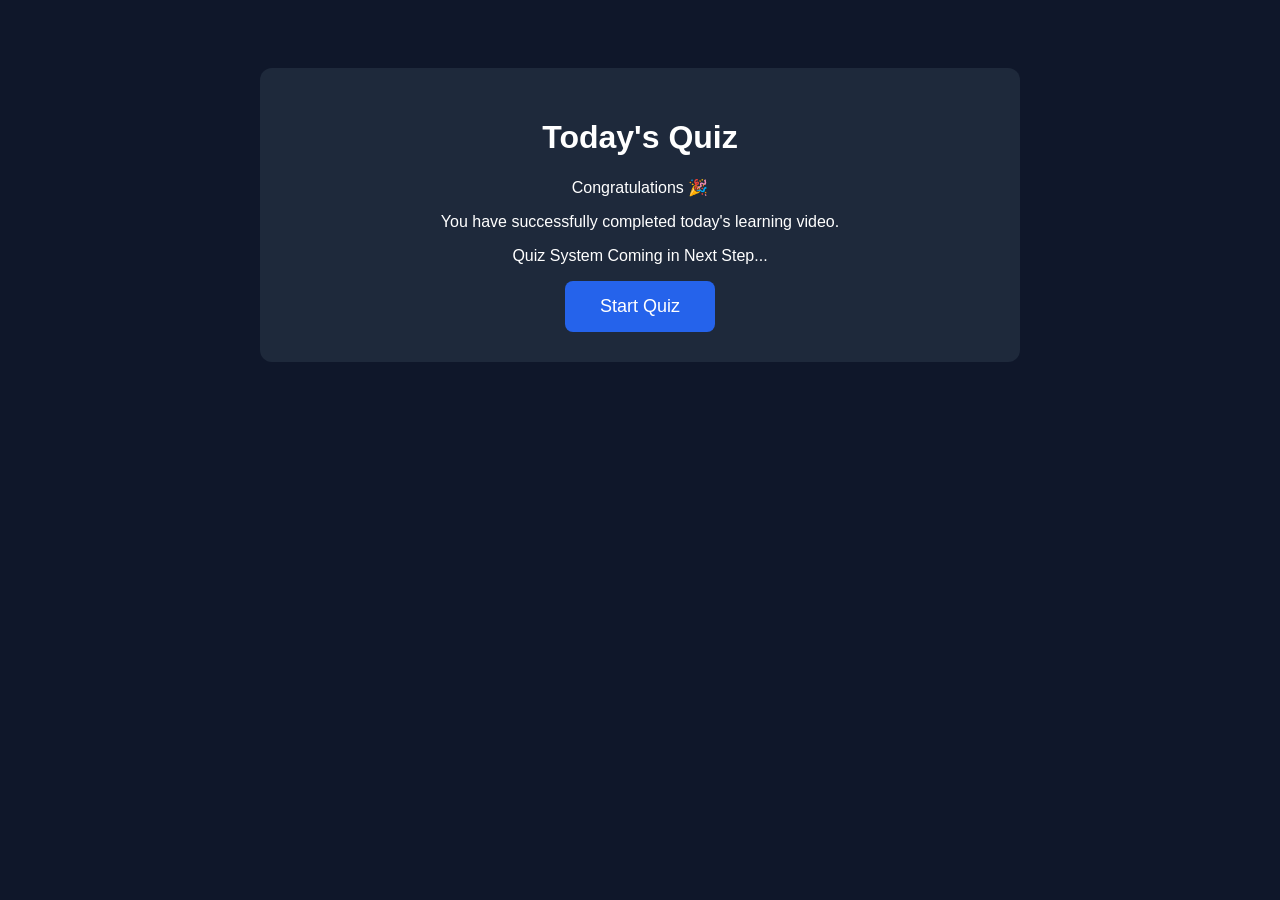
==== quiz.html @ 51bd1af9 "Create quiz.html" ====
<!DOCTYPE html>
<html>
<head>
<meta charset="UTF-8">
<title>TARA Quiz</title>

<style>

body{

background:#0f172a;

font-family:Arial;

color:white;

text-align:center;

padding:60px;

}

.box{

max-width:700px;

margin:auto;

background:#1e293b;

padding:30px;

border-radius:12px;

}

button{

padding:15px 35px;

font-size:18px;

background:#2563eb;

color:white;

border:none;

border-radius:8px;

cursor:pointer;

}

</style>

</head>

<body>

<div class="box">

<h1>Today's Quiz</h1>

<p>Congratulations 🎉</p>

<p>You have successfully completed today's learning video.</p>

<p>Quiz System Coming in Next Step...</p>

<button>

Start Quiz

</button>

</div>

</body>

</html>
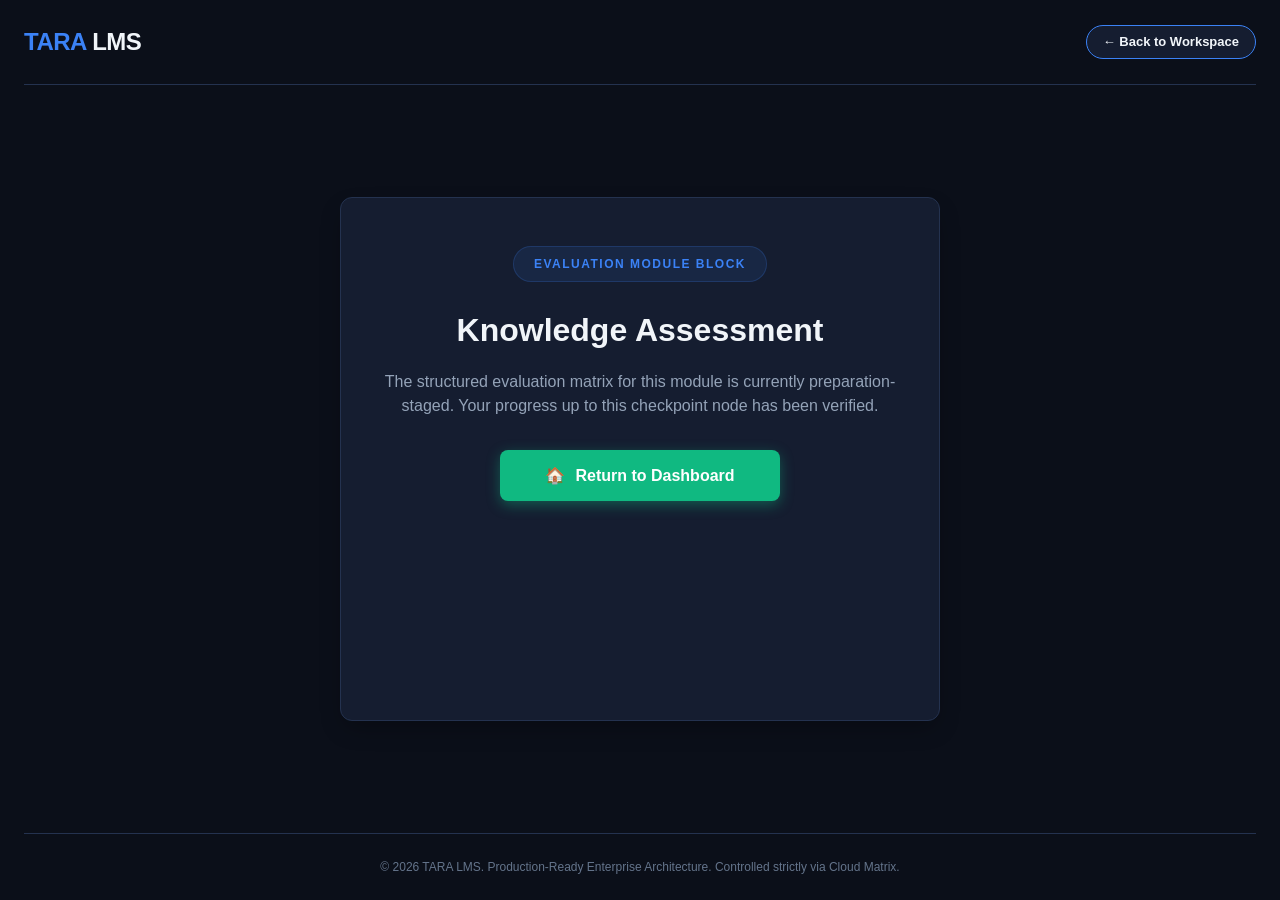
==== commit ad22e59c: "Update quiz.html" ====
--- a/quiz.html
+++ b/quiz.html
@@ -1,81 +1,67 @@
 <!DOCTYPE html>
-<html>
+<html lang="en">
 <head>
-<meta charset="UTF-8">
-<title>TARA Quiz</title>
+    <meta charset="UTF-8">
+    <meta name="viewport" content="width=device-width, initial-scale=1.0">
+    <title>TARA LMS - Module Evaluation</title>
+    <link rel="stylesheet" href="style.css">
+    <style>
+        /* Specific page modifications for modular clean decoupling rules */
+        .quiz-container {
+            max-width: 600px;
+            margin: 80px auto;
+            text-align: center;
+        }
+        .coming-soon-badge {
+            display: inline-block;
+            background-color: rgba(59, 130, 246, 0.1);
+            color: var(--accent-primary);
+            border: 1px solid rgba(59, 130, 246, 0.2);
+            padding: 8px 20px;
+            border-radius: 50px;
+            font-weight: 700;
+            margin-bottom: 24px;
+            text-transform: uppercase;
+            font-size: 12px;
+            letter-spacing: 1.5px;
+        }
+        .quiz-title {
+            font-size: 32px;
+            font-weight: 800;
+            margin-bottom: 16px;
+        }
+        .quiz-desc {
+            color: var(--text-secondary);
+            margin-bottom: 32px;
+            font-size: 16px;
+        }
+    </style>
+</head>
+<body>
+    <div class="app-container">
+        <header class="main-header">
+            <div class="logo-area">
+                <span class="logo-accent">TARA</span> LMS
+            </div>
+            <a href="index.html" class="status-badge" style="text-decoration: none; color: var(--text-primary); border-color: var(--accent-primary);">← Back to Workspace</a>
+        </header>
 
-<style>
+        <main class="workspace" style="grid-template-columns: 1fr;">
+            <section class="video-card quiz-container" style="padding: 48px 32px;">
+                <div class="coming-soon-badge">Evaluation Module Block</div>
+                <h1 class="quiz-title">Knowledge Assessment</h1>
+                <p class="quiz-desc">
+                    The structured evaluation matrix for this module is currently preparation-staged. Your progress up to this checkpoint node has been verified.
+                </p>
+                <button onclick="window.location.href='index.html'" class="action-btn unlocked" style="max-width: 280px; margin: 0 auto;">
+                    <span class="btn-icon">🏠</span> Return to Dashboard
+                </button>
+            </section>
+        </main>
 
-body{
-
-background:#0f172a;
-
-font-family:Arial;
-
-color:white;
-
-text-align:center;
-
-padding:60px;
-
-}
-
-.box{
-
-max-width:700px;
-
-margin:auto;
-
-background:#1e293b;
-
-padding:30px;
-
-border-radius:12px;
-
-}
-
-button{
-
-padding:15px 35px;
-
-font-size:18px;
-
-background:#2563eb;
-
-color:white;
-
-border:none;
-
-border-radius:8px;
-
-cursor:pointer;
-
-}
-
-</style>
-
-</head>
-
-<body>
-
-<div class="box">
-
-<h1>Today's Quiz</h1>
-
-<p>Congratulations 🎉</p>
-
-<p>You have successfully completed today's learning video.</p>
-
-<p>Quiz System Coming in Next Step...</p>
-
-<button>
-
-Start Quiz
-
-</button>
-
-</div>
-
+        <footer class="main-footer">
+            <p>&copy; 2026 TARA LMS. Production-Ready Enterprise Architecture. Controlled strictly via Cloud Matrix.</p>
+        </footer>
+    </div>
 </body>
-
 </html>
--- a/style.css
+++ b/style.css
@@ -0,0 +1,331 @@
+/* ==========================================================================
+   TARA LMS - Enterprise Dark Theme stylesheet
+   ========================================================================== */
+
+/* Design Tokens & CSS Variables */
+:root {
+    --bg-main: #0b0f19;
+    --bg-card: #151d30;
+    --bg-card-alt: #1e2942;
+    --text-primary: #f1f5f9;
+    --text-secondary: #94a3b8;
+    --text-muted: #64748b;
+    --accent-primary: #3b82f6;
+    --accent-hover: #2563eb;
+    --accent-success: #10b981;
+    --accent-warning: #f59e0b;
+    --accent-danger: #ef4444;
+    --border-color: #24324f;
+    --border-radius-lg: 12px;
+    --border-radius-md: 8px;
+    --font-stack: 'Segoe UI', -apple-system, BlinkMacSystemFont, Roboto, Helvetica, Arial, sans-serif;
+    --max-width: 1280px;
+}
+
+/* Reset & Global Base Styles */
+* {
+    box-sizing: border-box;
+    margin: 0;
+    padding: 0;
+}
+
+body {
+    background-color: var(--bg-main);
+    color: var(--text-primary);
+    font-family: var(--font-stack);
+    min-height: 100vh;
+    line-height: 1.5;
+    -webkit-font-smoothing: antialiased;
+}
+
+/* App Layout Grid Container */
+.app-container {
+    display: flex;
+    flex-direction: column;
+    min-height: 100vh;
+    max-width: var(--max-width);
+    margin: 0 auto;
+    padding: 0 24px;
+}
+
+/* Header Component */
+.main-header {
+    display: flex;
+    justify-content: space-between;
+    align-items: center;
+    padding: 24px 0;
+    border-bottom: 1px solid var(--border-color);
+}
+
+.logo-area {
+    font-size: 24px;
+    font-weight: 800;
+    letter-spacing: -0.5px;
+    color: var(--text-primary);
+}
+
+.logo-accent {
+    color: var(--accent-primary);
+}
+
+.status-badge {
+    background-color: var(--bg-card);
+    border: 1px solid var(--border-color);
+    padding: 6px 16px;
+    border-radius: 50px;
+    font-size: 13px;
+    font-weight: 600;
+    color: var(--text-secondary);
+}
+
+/* Main Workspace Layout */
+.workspace {
+    flex: 1;
+    display: grid;
+    grid-template-columns: 1fr;
+    gap: 24px;
+    padding: 32px 0;
+}
+
+@media (min-width: 992px) {
+    .workspace {
+        grid-template-columns: 7fr 4fr;
+    }
+}
+
+/* Card Component Basics */
+.video-card, .control-card {
+    background-color: var(--bg-card);
+    border: 1px solid var(--border-color);
+    border-radius: var(--border-radius-lg);
+    overflow: hidden;
+    box-shadow: 0 10px 25px -5px rgba(0, 0, 0, 0.3);
+}
+
+/* Video Component Layout */
+.video-wrapper {
+    position: relative;
+    width: 100%;
+    padding-top: 56.25%; /* 16:9 Aspect Ratio */
+    background-color: #000;
+}
+
+.video-wrapper iframe {
+    position: absolute;
+    top: 0;
+    left: 0;
+    width: 100%;
+    height: 100%;
+    border: none;
+}
+
+.video-meta {
+    padding: 24px;
+}
+
+.video-title {
+    font-size: 20px;
+    font-weight: 700;
+    margin-bottom: 12px;
+}
+
+.meta-pills {
+    display: flex;
+    gap: 8px;
+}
+
+.pill {
+    background-color: var(--bg-card-alt);
+    border: 1px solid var(--border-color);
+    padding: 4px 12px;
+    border-radius: var(--border-radius-md);
+    font-size: 12px;
+    font-weight: 600;
+    color: var(--text-secondary);
+}
+
+.status-pill.locked {
+    background-color: rgba(239, 68, 68, 0.1);
+    border-color: rgba(239, 68, 68, 0.2);
+    color: var(--accent-danger);
+}
+
+.status-pill.unlocked {
+    background-color: rgba(16, 185, 129, 0.1);
+    border-color: rgba(16, 185, 129, 0.2);
+    color: var(--accent-success);
+}
+
+/* Control & Action Panel Component */
+.control-card {
+    padding: 24px;
+    display: flex;
+    flex-direction: column;
+    justify-content: space-between;
+}
+
+.panel-title {
+    font-size: 18px;
+    font-weight: 700;
+    margin-bottom: 12px;
+}
+
+.panel-instructions {
+    font-size: 14px;
+    color: var(--text-secondary);
+    margin-bottom: 24px;
+}
+
+/* Progress Bar Visualizer */
+.progress-container {
+    margin-bottom: 24px;
+}
+
+.progress-bar-bg {
+    background-color: var(--bg-card-alt);
+    height: 6px;
+    border-radius: 3px;
+    overflow: hidden;
+    margin-bottom: 8px;
+}
+
+.progress-bar-fill {
+    background-color: var(--accent-primary);
+    width: 0%;
+    height: 100%;
+    transition: width 1s linear;
+}
+
+.progress-labels {
+    display: flex;
+    justify-content: space-between;
+    font-size: 12px;
+    color: var(--text-muted);
+    font-family: monospace;
+}
+
+/* Countdown Notification Area */
+.countdown-wrapper {
+    background-color: rgba(245, 158, 11, 0.08);
+    border: 1px solid rgba(245, 158, 11, 0.2);
+    border-radius: var(--border-radius-md);
+    padding: 16px;
+    margin-bottom: 24px;
+}
+
+.countdown-alert {
+    display: flex;
+    gap: 12px;
+    margin-bottom: 12px;
+}
+
+.alert-icon {
+    font-size: 20px;
+}
+
+.alert-title {
+    font-size: 14px;
+    color: var(--accent-warning);
+}
+
+.alert-desc {
+    font-size: 12px;
+    color: var(--text-secondary);
+}
+
+.timer-display {
+    display: flex;
+    justify-content: space-between;
+    align-items: center;
+    border-top: 1px solid rgba(245, 158, 11, 0.15);
+    padding-top: 12px;
+}
+
+.timer-label {
+    font-size: 13px;
+    color: var(--text-secondary);
+}
+
+.timer-digits {
+    font-size: 20px;
+    font-weight: 700;
+    font-family: monospace;
+    color: var(--accent-warning);
+}
+
+/* Main Call-To-Action Interactive Button */
+.action-btn {
+    width: 100%;
+    padding: 16px;
+    border-radius: var(--border-radius-md);
+    font-size: 16px;
+    font-weight: 700;
+    cursor: pointer;
+    border: none;
+    display: flex;
+    justify-content: center;
+    align-items: center;
+    gap: 10px;
+    transition: all 0.25s ease-in-out;
+}
+
+.action-btn.locked {
+    background-color: var(--bg-card-alt);
+    color: var(--text-muted);
+    border: 1px solid var(--border-color);
+    cursor: not-allowed;
+}
+
+.action-btn.unlocked {
+    background-color: var(--accent-success);
+    color: #fff;
+    box-shadow: 0 4px 14px rgba(16, 185, 129, 0.4);
+}
+
+.action-btn.unlocked:hover {
+    transform: translateY(-1px);
+    box-shadow: 0 6px 20px rgba(16, 185, 129, 0.6);
+}
+
+/* Loading Spinner Engine */
+.spinner-container {
+    position: absolute;
+    top: 0;
+    left: 0;
+    width: 100%;
+    height: 100%;
+    display: flex;
+    flex-direction: column;
+    justify-content: center;
+    align-items: center;
+    background-color: var(--bg-card);
+    z-index: 10;
+}
+
+.spinner {
+    width: 48px;
+    height: 48px;
+    border: 4px solid var(--border-color);
+    border-top-color: var(--accent-primary);
+    border-radius: 50%;
+    animation: spin 1s infinite linear;
+    margin-bottom: 16px;
+}
+
+.spinner-text {
+    font-size: 14px;
+    color: var(--text-secondary);
+}
+
+@keyframes spin {
+    to { transform: rotate(360deg); }
+}
+
+/* App Footer Component */
+.main-footer {
+    padding: 24px 0;
+    text-align: center;
+    border-top: 1px solid var(--border-color);
+    font-size: 12px;
+    color: var(--text-muted);
+}
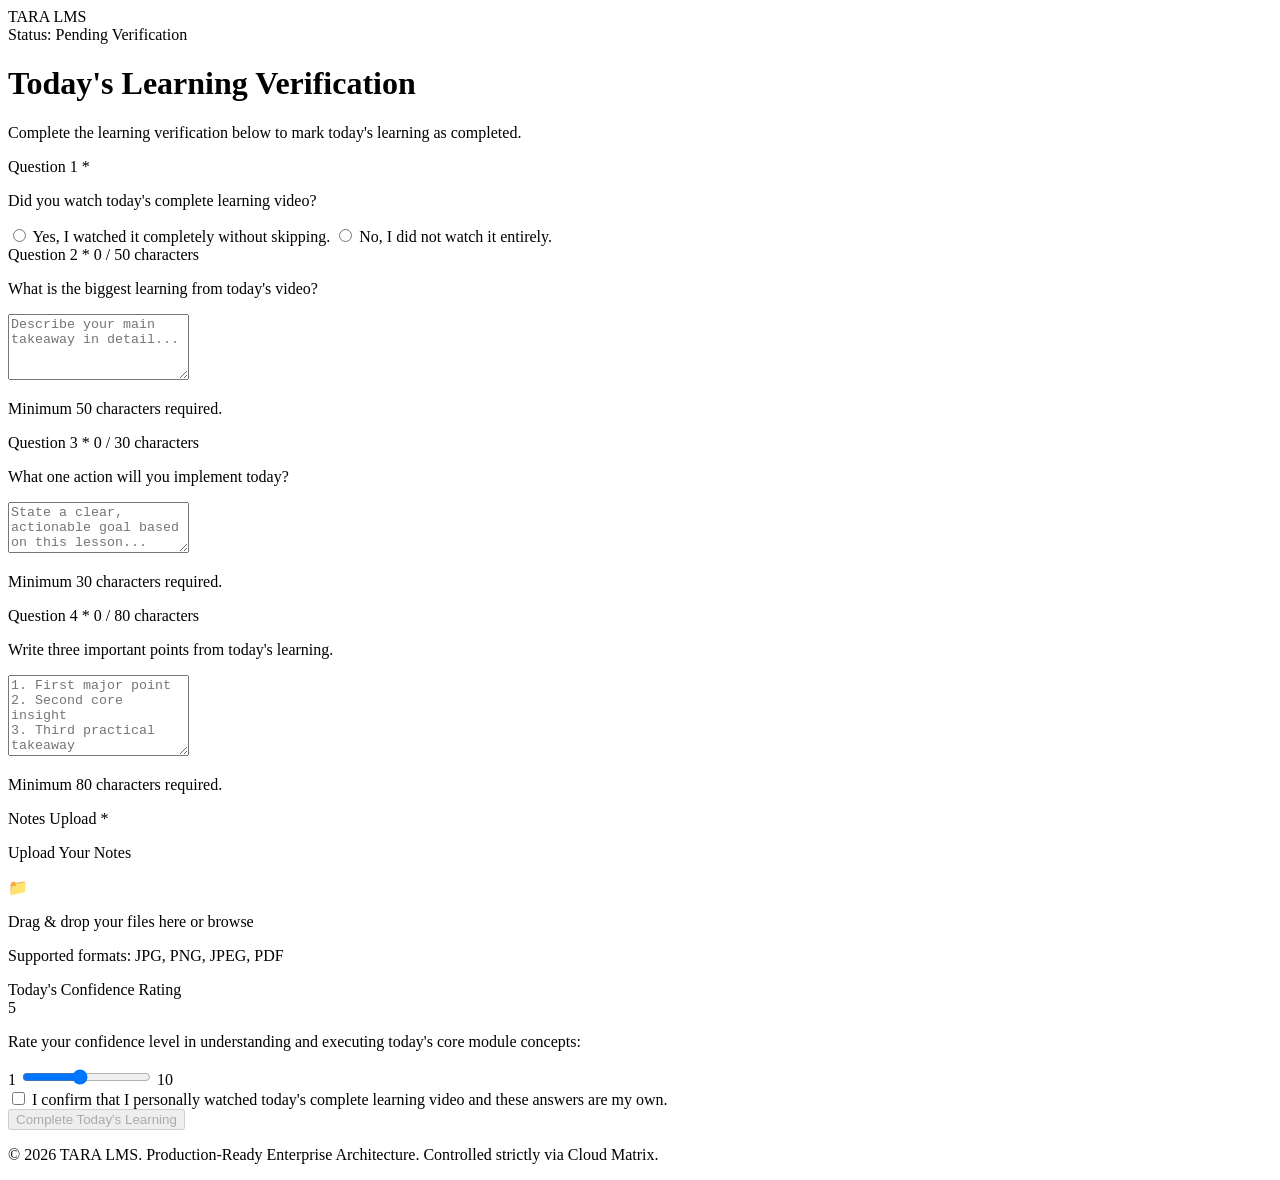
==== commit 7f23551f: "Update quiz.html" ====
--- a/quiz.html
+++ b/quiz.html
@@ -3,39 +3,8 @@
 <head>
     <meta charset="UTF-8">
     <meta name="viewport" content="width=device-width, initial-scale=1.0">
-    <title>TARA LMS - Module Evaluation</title>
-    <link rel="stylesheet" href="style.css">
-    <style>
-        /* Specific page modifications for modular clean decoupling rules */
-        .quiz-container {
-            max-width: 600px;
-            margin: 80px auto;
-            text-align: center;
-        }
-        .coming-soon-badge {
-            display: inline-block;
-            background-color: rgba(59, 130, 246, 0.1);
-            color: var(--accent-primary);
-            border: 1px solid rgba(59, 130, 246, 0.2);
-            padding: 8px 20px;
-            border-radius: 50px;
-            font-weight: 700;
-            margin-bottom: 24px;
-            text-transform: uppercase;
-            font-size: 12px;
-            letter-spacing: 1.5px;
-        }
-        .quiz-title {
-            font-size: 32px;
-            font-weight: 800;
-            margin-bottom: 16px;
-        }
-        .quiz-desc {
-            color: var(--text-secondary);
-            margin-bottom: 32px;
-            font-size: 16px;
-        }
-    </style>
+    <title>TARA LMS - Learning Verification</title>
+    <link rel="stylesheet" href="quiz.css">
 </head>
 <body>
     <div class="app-container">
@@ -43,25 +12,143 @@
             <div class="logo-area">
                 <span class="logo-accent">TARA</span> LMS
             </div>
-            <a href="index.html" class="status-badge" style="text-decoration: none; color: var(--text-primary); border-color: var(--accent-primary);">← Back to Workspace</a>
+            <div class="status-badge" id="verification-status">Status: Pending Verification</div>
         </header>
 
-        <main class="workspace" style="grid-template-columns: 1fr;">
-            <section class="video-card quiz-container" style="padding: 48px 32px;">
-                <div class="coming-soon-badge">Evaluation Module Block</div>
-                <h1 class="quiz-title">Knowledge Assessment</h1>
-                <p class="quiz-desc">
-                    The structured evaluation matrix for this module is currently preparation-staged. Your progress up to this checkpoint node has been verified.
-                </p>
-                <button onclick="window.location.href='index.html'" class="action-btn unlocked" style="max-width: 280px; margin: 0 auto;">
-                    <span class="btn-icon">🏠</span> Return to Dashboard
+        <main class="workspace">
+            <div class="verification-card" id="form-container">
+                <div class="card-header">
+                    <h1 class="page-title">Today's Learning Verification</h1>
+                    <p class="page-subtitle">Complete the learning verification below to mark today's learning as completed.</p>
+                </div>
+
+                <form id="quiz-form" novalidate>
+                    <section class="form-section">
+                        <label class="section-label">Question 1 <span class="required-asterisk">*</span></label>
+                        <p class="question-text">Did you watch today's complete learning video?</p>
+                        <div class="radio-group">
+                            <label class="radio-container">
+                                <input type="radio" name="watch_confirm" value="yes" required>
+                                <span class="custom-radio"></span>
+                                <span class="radio-label-text">Yes, I watched it completely without skipping.</span>
+                            </label>
+                            <label class="radio-container">
+                                <input type="radio" name="watch_confirm" value="no">
+                                <span class="custom-radio"></span>
+                                <span class="radio-label-text">No, I did not watch it entirely.</span>
+                            </label>
+                        </div>
+                    </section>
+
+                    <section class="form-section">
+                        <div class="section-meta">
+                            <label class="section-label" for="biggest-learning">Question 2 <span class="required-asterisk">*</span></label>
+                            <span class="char-counter" id="counter-q2">0 / 50 characters</span>
+                        </div>
+                        <p class="question-text">What is the biggest learning from today's video?</p>
+                        <textarea id="biggest-learning" name="biggest_learning" rows="4" placeholder="Describe your main takeaway in detail..." minlength="50" required></textarea>
+                        <p class="input-hint">Minimum 50 characters required.</p>
+                    </section>
+
+                    <section class="form-section">
+                        <div class="section-meta">
+                            <label class="section-label" for="action-implementation">Question 3 <span class="required-asterisk">*</span></label>
+                            <span class="char-counter" id="counter-q3">0 / 30 characters</span>
+                        </div>
+                        <p class="question-text">What one action will you implement today?</p>
+                        <textarea id="action-implementation" name="action_implementation" rows="3" placeholder="State a clear, actionable goal based on this lesson..." minlength="30" required></textarea>
+                        <p class="input-hint">Minimum 30 characters required.</p>
+                    </section>
+
+                    <section class="form-section">
+                        <div class="section-meta">
+                            <label class="section-label" for="important-points">Question 4 <span class="required-asterisk">*</span></label>
+                            <span class="char-counter" id="counter-q4">0 / 80 characters</span>
+                        </div>
+                        <p class="question-text">Write three important points from today's learning.</p>
+                        <textarea id="important-points" name="important_points" rows="5" placeholder="1. First major point&#10;2. Second core insight&#10;3. Third practical takeaway" minlength="80" required></textarea>
+                        <p class="input-hint">Minimum 80 characters required.</p>
+                    </section>
+
+                    <section class="form-section">
+                        <label class="section-label">Notes Upload <span class="required-asterisk">*</span></label>
+                        <p class="question-text">Upload Your Notes</p>
+                        
+                        <div class="dropzone-area" id="dropzone">
+                            <input type="file" id="file-input" name="notes_file" accept=".jpg,.jpeg,.png,.pdf" required style="display:none;">
+                            <div class="dropzone-prompt">
+                                <span class="dropzone-icon">📁</span>
+                                <p class="dropzone-text">Drag & drop your files here or <span class="highlight">browse</span></p>
+                                <p class="dropzone-subtext">Supported formats: JPG, PNG, JPEG, PDF</p>
+                            </div>
+                        </div>
+
+                        <div id="file-preview-container" class="preview-container" style="display: none;">
+                            <div class="preview-card">
+                                <span class="file-type-icon" id="preview-icon">📄</span>
+                                <div class="file-details">
+                                    <p class="file-name" id="preview-filename">notes.pdf</p>
+                                    <p class="file-size" id="preview-filesize">0 KB</p>
+                                </div>
+                                <button type="button" class="remove-file-btn" id="remove-file-btn" title="Remove File">✕</button>
+                            </div>
+                        </div>
+                    </section>
+
+                    <section class="form-section">
+                        <div class="section-meta">
+                            <label class="section-label">Today's Confidence Rating</label>
+                            <div class="rating-badge" id="rating-output">5</div>
+                        </div>
+                        <p class="question-text">Rate your confidence level in understanding and executing today's core module concepts:</p>
+                        <div class="slider-container">
+                            <span class="slider-boundary-label">1</span>
+                            <input type="range" id="confidence-rating" name="confidence_rating" min="1" max="10" value="5" class="modern-slider">
+                            <span class="slider-boundary-label">10</span>
+                        </div>
+                    </section>
+
+                    <section class="form-section compliance-box">
+                        <label class="checkbox-container">
+                            <input type="checkbox" id="compliance-check" name="compliance_check" required>
+                            <span class="custom-checkbox"></span>
+                            <span class="checkbox-label-text">
+                                I confirm that I personally watched today's complete learning video and these answers are my own.
+                            </span>
+                        </label>
+                    </section>
+
+                    <div class="action-row">
+                        <button type="submit" id="submit-verification-btn" class="submit-btn" disabled>
+                            <span class="spinner-icon" id="btn-spinner" style="display: none;"></span>
+                            <span id="btn-text">Complete Today's Learning</span>
+                        </button>
+                    </div>
+                </form>
+            </div>
+
+            <div class="success-screen-card" id="success-container" style="display: none;">
+                <div class="success-icon-wrapper">
+                    <span class="success-icon">✔</span>
+                </div>
+                <h1 class="success-title">🎉 Congratulations!</h1>
+                <p class="success-message">Today's Learning Completed Successfully.</p>
+                <div class="success-badge-row">
+                    <span class="success-pill">Attendance Recorded</span>
+                    <span class="success-pill">Submission Authenticated</span>
+                </div>
+                <p class="success-submessage">Your attendance has been recorded. See you in the next learning session.</p>
+                <button type="button" class="dashboard-return-btn" onclick="window.location.href='index.html'">
+                    Return to Dashboard
                 </button>
-            </section>
+            </div>
         </main>
 
         <footer class="main-footer">
             <p>&copy; 2026 TARA LMS. Production-Ready Enterprise Architecture. Controlled strictly via Cloud Matrix.</p>
         </footer>
     </div>
+
+    <script src="quiz.js"></script>
 </body>
 </html>
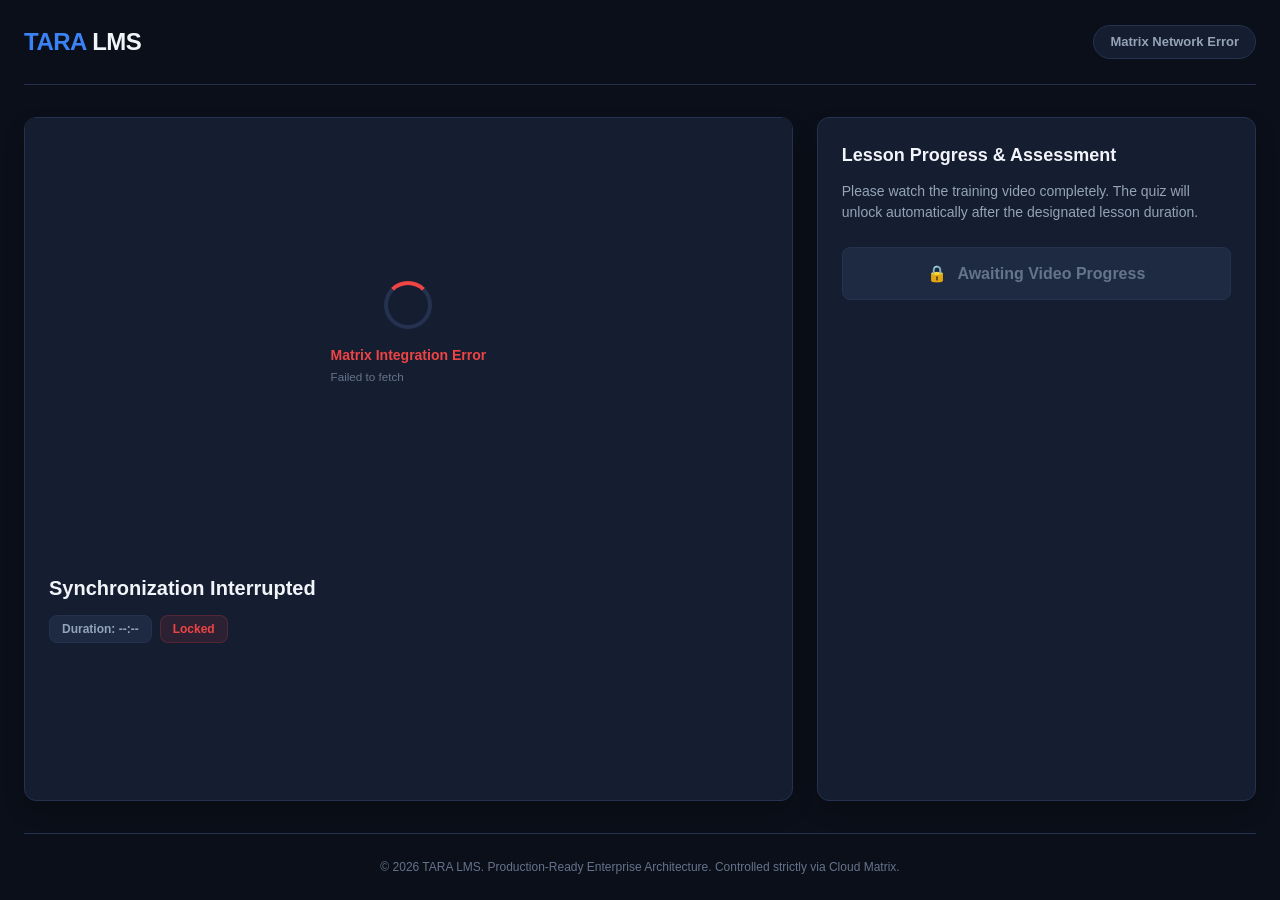
==== commit c46caffa: "Update quiz.html" ====
--- a/quiz.html
+++ b/quiz.html
@@ -152,3 +152,4 @@
     <script src="quiz.js"></script>
 </body>
 </html>
+
--- a/quiz.css
+++ b/quiz.css
@@ -0,0 +1,576 @@
+/* ==========================================================================
+   TARA LMS - Learning Verification Module Dark Theme Engine Stylesheet
+   ========================================================================== */
+
+:root {
+    --bg-main: #0b0f19;
+    --bg-card: #151d30;
+    --bg-card-alt: #1e2942;
+    --text-primary: #f1f5f9;
+    --text-secondary: #94a3b8;
+    --text-muted: #64748b;
+    --accent-primary: #3b82f6;
+    --accent-hover: #2563eb;
+    --accent-success: #10b981;
+    --accent-warning: #f59e0b;
+    --accent-danger: #ef4444;
+    --border-color: #24324f;
+    --border-radius-lg: 12px;
+    --border-radius-md: 8px;
+    --font-stack: 'Segoe UI', -apple-system, BlinkMacSystemFont, Roboto, Helvetica, Arial, sans-serif;
+    --max-width: 800px;
+}
+
+* {
+    box-sizing: border-box;
+    margin: 0;
+    padding: 0;
+}
+
+body {
+    background-color: var(--bg-main);
+    color: var(--text-primary);
+    font-family: var(--font-stack);
+    min-height: 100vh;
+    line-height: 1.6;
+    -webkit-font-smoothing: antialiased;
+}
+
+.app-container {
+    display: flex;
+    flex-direction: column;
+    min-height: 100vh;
+    max-width: var(--max-width);
+    margin: 0 auto;
+    padding: 0 24px;
+}
+
+.main-header {
+    display: flex;
+    justify-content: space-between;
+    align-items: center;
+    padding: 24px 0;
+    border-bottom: 1px solid var(--border-color);
+}
+
+.logo-area {
+    font-size: 24px;
+    font-weight: 800;
+    letter-spacing: -0.5px;
+}
+
+.logo-accent {
+    color: var(--accent-primary);
+}
+
+.status-badge {
+    background-color: var(--bg-card);
+    border: 1px solid var(--border-color);
+    padding: 6px 16px;
+    border-radius: 50px;
+    font-size: 13px;
+    font-weight: 600;
+    color: var(--text-secondary);
+}
+
+.workspace {
+    flex: 1;
+    padding: 32px 0;
+}
+
+.verification-card, .success-screen-card {
+    background-color: var(--bg-card);
+    border: 1px solid var(--border-color);
+    border-radius: var(--border-radius-lg);
+    padding: 40px;
+    box-shadow: 0 10px 30px -5px rgba(0, 0, 0, 0.4);
+}
+
+.card-header {
+    border-bottom: 1px solid var(--border-color);
+    padding-bottom: 24px;
+    margin-bottom: 32px;
+}
+
+.page-title {
+    font-size: 28px;
+    font-weight: 800;
+    margin-bottom: 8px;
+}
+
+.page-subtitle {
+    color: var(--text-secondary);
+    font-size: 15px;
+}
+
+.form-section {
+    background-color: rgba(30, 41, 66, 0.3);
+    border: 1px solid var(--border-color);
+    border-radius: var(--border-radius-md);
+    padding: 24px;
+    margin-bottom: 24px;
+}
+
+.section-meta {
+    display: flex;
+    justify-content: space-between;
+    align-items: center;
+    margin-bottom: 8px;
+}
+
+.section-label {
+    font-size: 12px;
+    font-weight: 700;
+    text-transform: uppercase;
+    letter-spacing: 1px;
+    color: var(--accent-primary);
+}
+
+.required-asterisk {
+    color: var(--accent-danger);
+}
+
+.char-counter {
+    font-size: 12px;
+    color: var(--text-muted);
+    font-family: monospace;
+}
+
+.char-counter.valid {
+    color: var(--accent-success);
+}
+
+.question-text {
+    font-size: 16px;
+    font-weight: 600;
+    margin-bottom: 16px;
+}
+
+.radio-group {
+    display: flex;
+    flex-direction: column;
+    gap: 12px;
+}
+
+.radio-container, .checkbox-container {
+    display: flex;
+    align-items: flex-start;
+    gap: 12px;
+    cursor: pointer;
+    position: relative;
+    user-select: none;
+}
+
+.radio-container input, .checkbox-container input {
+    position: absolute;
+    opacity: 0;
+    cursor: pointer;
+    height: 0;
+    width: 0;
+}
+
+.custom-radio {
+    width: 20px;
+    height: 20px;
+    background-color: var(--bg-card-alt);
+    border: 2px solid var(--border-color);
+    border-radius: 50%;
+    margin-top: 2px;
+    flex-shrink: 0;
+    position: relative;
+    transition: all 0.2s ease;
+}
+
+.radio-container:hover input ~ .custom-radio {
+    border-color: var(--accent-primary);
+}
+
+.radio-container input:checked ~ .custom-radio {
+    border-color: var(--accent-primary);
+    background-color: var(--accent-primary);
+}
+
+.custom-radio::after {
+    content: "";
+    position: absolute;
+    display: none;
+    top: 50%;
+    left: 50%;
+    transform: translate(-50%, -50%);
+    width: 8px;
+    height: 8px;
+    border-radius: 50%;
+    background: #fff;
+}
+
+.radio-container input:checked ~ .custom-radio::after {
+    display: block;
+}
+
+.radio-label-text, .checkbox-label-text {
+    font-size: 14px;
+    color: var(--text-secondary);
+}
+
+.radio-container input:checked ~ .radio-label-text {
+    color: var(--text-primary);
+}
+
+.custom-checkbox {
+    width: 20px;
+    height: 20px;
+    background-color: var(--bg-card-alt);
+    border: 2px solid var(--border-color);
+    border-radius: 4px;
+    margin-top: 2px;
+    flex-shrink: 0;
+    position: relative;
+    transition: all 0.2s ease;
+}
+
+.checkbox-container:hover input ~ .custom-checkbox {
+    border-color: var(--accent-primary);
+}
+
+.checkbox-container input:checked ~ .custom-checkbox {
+    border-color: var(--accent-success);
+    background-color: var(--accent-success);
+}
+
+.custom-checkbox::after {
+    content: "";
+    position: absolute;
+    display: none;
+    left: 6px;
+    top: 2px;
+    width: 5px;
+    height: 10px;
+    border: solid white;
+    border-width: 0 2px 2px 0;
+    transform: rotate(45deg);
+}
+
+.checkbox-container input:checked ~ .custom-checkbox::after {
+    display: block;
+}
+
+.checkbox-container input:checked ~ .checkbox-label-text {
+    color: var(--text-primary);
+}
+
+textarea {
+    width: 100%;
+    background-color: var(--bg-main);
+    border: 1px solid var(--border-color);
+    border-radius: var(--border-radius-md);
+    color: var(--text-primary);
+    padding: 14px;
+    font-size: 14px;
+    font-family: inherit;
+    resize: vertical;
+    transition: all 0.2s ease;
+}
+
+textarea:focus {
+    outline: none;
+    border-color: var(--accent-primary);
+    box-shadow: 0 0 0 3px rgba(59, 130, 246, 0.15);
+}
+
+.input-hint {
+    font-size: 12px;
+    color: var(--text-muted);
+    margin-top: 6px;
+}
+
+.dropzone-area {
+    border: 2px dashed var(--border-color);
+    background-color: rgba(11, 15, 25, 0.5);
+    border-radius: var(--border-radius-md);
+    padding: 32px;
+    text-align: center;
+    cursor: pointer;
+    transition: all 0.25s ease-in-out;
+}
+
+.dropzone-area.drag-over {
+    border-color: var(--accent-primary);
+    background-color: rgba(59, 130, 246, 0.05);
+}
+
+.dropzone-icon {
+    font-size: 32px;
+    margin-bottom: 12px;
+    display: inline-block;
+}
+
+.dropzone-text {
+    font-size: 14px;
+    font-weight: 600;
+    color: var(--text-secondary);
+}
+
+.dropzone-text .highlight {
+    color: var(--accent-primary);
+    text-decoration: underline;
+}
+
+.dropzone-subtext {
+    font-size: 12px;
+    color: var(--text-muted);
+    margin-top: 4px;
+}
+
+.preview-container {
+    margin-top: 16px;
+}
+
+.preview-card {
+    background-color: var(--bg-main);
+    border: 1px solid var(--border-color);
+    border-radius: var(--border-radius-md);
+    padding: 12px 16px;
+    display: flex;
+    align-items: center;
+    gap: 16px;
+}
+
+.file-type-icon {
+    font-size: 24px;
+}
+
+.file-details {
+    flex: 1;
+    min-width: 0;
+}
+
+.file-name {
+    font-size: 14px;
+    font-weight: 600;
+    color: var(--text-primary);
+    overflow: hidden;
+    text-overflow: ellipsis;
+    white-space: nowrap;
+}
+
+.file-size {
+    font-size: 12px;
+    color: var(--text-muted);
+}
+
+.remove-file-btn {
+    background: transparent;
+    border: none;
+    color: var(--text-muted);
+    font-size: 16px;
+    cursor: pointer;
+    padding: 4px;
+    transition: color 0.2s ease;
+}
+
+.remove-file-btn:hover {
+    color: var(--accent-danger);
+}
+
+.rating-badge {
+    background-color: var(--accent-primary);
+    color: #fff;
+    padding: 2px 10px;
+    border-radius: 4px;
+    font-weight: 700;
+    font-size: 14px;
+}
+
+.slider-container {
+    display: flex;
+    align-items: center;
+    gap: 16px;
+    margin-top: 12px;
+}
+
+.slider-boundary-label {
+    font-size: 14px;
+    font-weight: 700;
+    color: var(--text-muted);
+    width: 12px;
+}
+
+.modern-slider {
+    flex: 1;
+    -webkit-appearance: none;
+    width: 100%;
+    height: 6px;
+    border-radius: 3px;
+    background: var(--bg-main);
+    outline: none;
+}
+
+.modern-slider::-webkit-slider-thumb {
+    -webkit-appearance: none;
+    appearance: none;
+    width: 20px;
+    height: 20px;
+    border-radius: 50%;
+    background: var(--accent-primary);
+    cursor: pointer;
+    transition: transform 0.1s ease;
+}
+
+.modern-slider::-webkit-slider-thumb:hover {
+    transform: scale(1.2);
+}
+
+.compliance-box {
+    background-color: rgba(245, 158, 11, 0.03);
+    border-color: rgba(245, 158, 11, 0.15);
+}
+
+.action-row {
+    margin-top: 32px;
+}
+
+.submit-btn {
+    width: 100%;
+    background-color: var(--accent-primary);
+    color: #fff;
+    padding: 16px;
+    border-radius: var(--border-radius-md);
+    font-size: 16px;
+    font-weight: 700;
+    border: none;
+    cursor: pointer;
+    display: flex;
+    justify-content: center;
+    align-items: center;
+    gap: 12px;
+    transition: all 0.25s ease-in-out;
+}
+
+.submit-btn:hover:not(:disabled) {
+    background-color: var(--accent-hover);
+    transform: translateY(-1px);
+    box-shadow: 0 4px 12px rgba(59, 130, 246, 0.3);
+}
+
+.submit-btn:disabled {
+    background-color: var(--bg-card-alt);
+    color: var(--text-muted);
+    border: 1px solid var(--border-color);
+    cursor: not-allowed;
+    box-shadow: none;
+    transform: none;
+}
+
+.spinner-icon {
+    width: 20px;
+    height: 20px;
+    border: 3px solid rgba(255, 255, 255, 0.3);
+    border-top-color: #fff;
+    border-radius: 50%;
+    animation: button-spin 0.8s infinite linear;
+}
+
+@keyframes button-spin {
+    to { transform: rotate(360deg); }
+}
+
+.success-screen-card {
+    text-align: center;
+    padding: 60px 40px;
+    animation: scale-up 0.4s cubic-bezier(0.16, 1, 0.3, 1);
+}
+
+@keyframes scale-up {
+    from { transform: scale(0.95); opacity: 0; }
+    to { transform: scale(1); opacity: 1; }
+}
+
+.success-icon-wrapper {
+    width: 80px;
+    height: 80px;
+    background-color: rgba(16, 185, 129, 0.1);
+    border: 2px solid var(--accent-success);
+    color: var(--accent-success);
+    border-radius: 50%;
+    display: flex;
+    justify-content: center;
+    align-items: center;
+    font-size: 36px;
+    margin: 0 auto 24px;
+}
+
+.success-title {
+    font-size: 32px;
+    font-weight: 800;
+    margin-bottom: 12px;
+}
+
+.success-message {
+    font-size: 18px;
+    color: #fff;
+    font-weight: 600;
+    margin-bottom: 16px;
+}
+
+.success-badge-row {
+    display: flex;
+    justify-content: center;
+    gap: 8px;
+    margin-bottom: 24px;
+}
+
+.success-pill {
+    background-color: rgba(16, 185, 129, 0.15);
+    border: 1px solid rgba(16, 185, 129, 0.3);
+    color: var(--accent-success);
+    padding: 4px 12px;
+    border-radius: 50px;
+    font-size: 12px;
+    font-weight: 700;
+    text-transform: uppercase;
+}
+
+.success-submessage {
+    color: var(--text-secondary);
+    font-size: 14px;
+    max-width: 440px;
+    margin: 0 auto 32px;
+}
+
+.dashboard-return-btn {
+    background-color: rgba(59, 130, 246, 0.1);
+    border: 1px solid var(--accent-primary);
+    color: var(--text-primary);
+    padding: 14px 32px;
+    border-radius: var(--border-radius-md);
+    font-size: 15px;
+    font-weight: 700;
+    cursor: pointer;
+    transition: all 0.2s ease;
+}
+
+.dashboard-return-btn:hover {
+    background-color: var(--accent-primary);
+    box-shadow: 0 4px 12px rgba(59, 130, 246, 0.2);
+}
+
+.main-footer {
+    padding: 24px 0;
+    text-align: center;
+    border-top: 1px solid var(--border-color);
+    font-size: 12px;
+    color: var(--text-muted);
+    margin-top: auto;
+}
+
+@media (max-width: 576px) {
+    .verification-card, .success-screen-card {
+        padding: 24px 16px;
+    }
+    .page-title {
+        font-size: 22px;
+    }
+    .success-title {
+        font-size: 26px;
+    }
+}
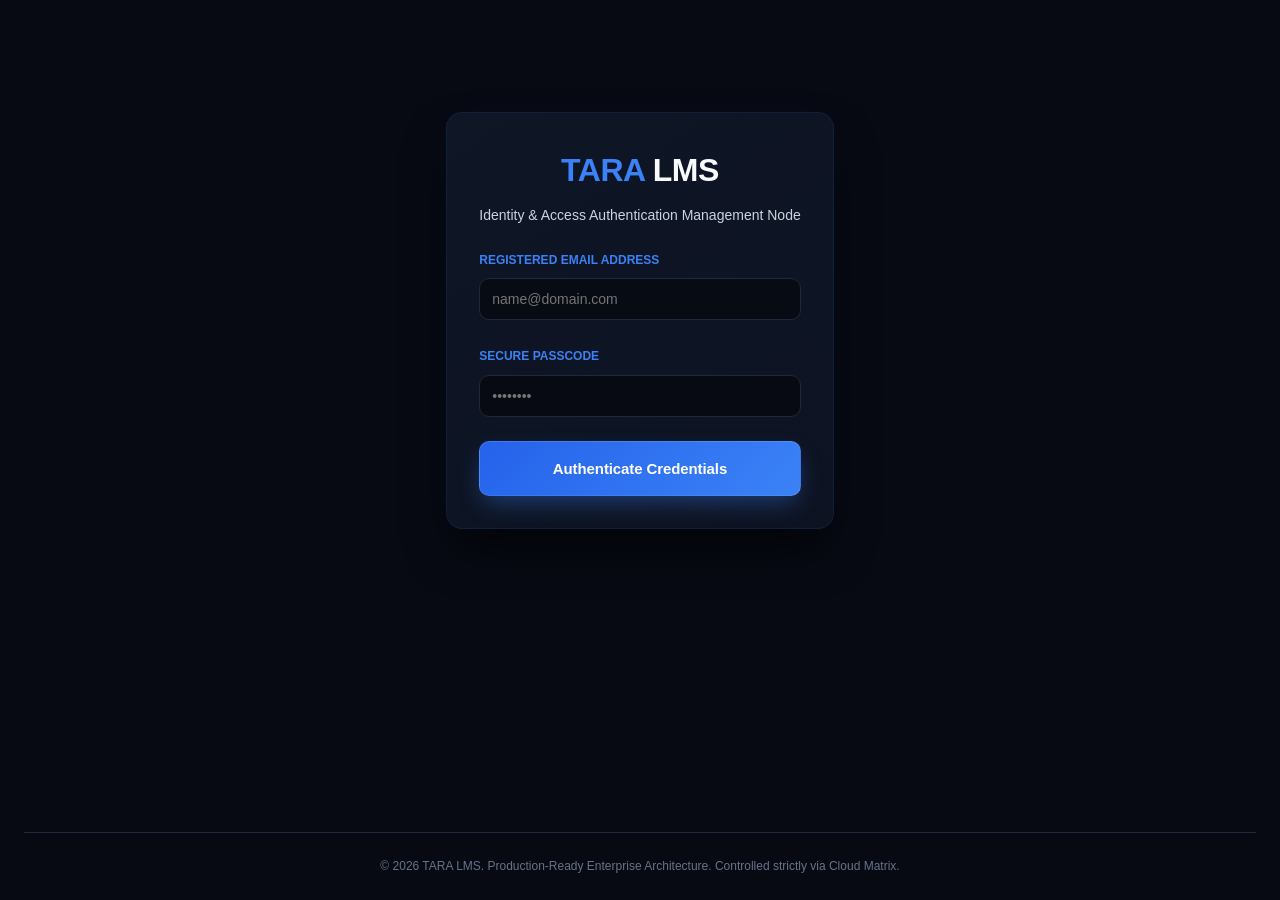
==== commit e880a0bf: "Update quiz.html" ====
--- a/quiz.html
+++ b/quiz.html
@@ -2,7 +2,7 @@
 <html lang="en">
 <head>
     <meta charset="UTF-8">
-    <meta name="viewport" content="width=device-width, initial-scale=1.0">
+    <meta name="viewport" content="width=device-width, initial-scale=1.0, maximum-scale=1.0, user-scalable=no">
     <title>TARA LMS - Learning Verification</title>
     <link rel="stylesheet" href="quiz.css">
 </head>
@@ -70,28 +70,31 @@
                         <p class="input-hint">Minimum 80 characters required.</p>
                     </section>
 
+                    <!-- UPDATED: Notes Upload Section for Multiple Cloud Sync -->
                     <section class="form-section">
                         <label class="section-label">Notes Upload <span class="required-asterisk">*</span></label>
-                        <p class="question-text">Upload Your Notes</p>
+                        <p class="question-text">Sync Assessment Sheets to Secure Cloud</p>
                         
                         <div class="dropzone-area" id="dropzone">
-                            <input type="file" id="file-input" name="notes_file" accept=".jpg,.jpeg,.png,.pdf" required style="display:none;">
+                            <!-- Removed capture="environment" to prevent crash, added multiple -->
+                            <input type="file" id="file-input" name="notes_files" accept=".jpg,.jpeg,.png,.pdf" multiple style="display:none;">
                             <div class="dropzone-prompt">
                                 <span class="dropzone-icon">📁</span>
-                                <p class="dropzone-text">Drag & drop your files here or <span class="highlight">browse</span></p>
-                                <p class="dropzone-subtext">Supported formats: JPG, PNG, JPEG, PDF</p>
+                                <p class="dropzone-text">Drag & drop or <span class="highlight">browse sheets</span></p>
+                                <p class="dropzone-subtext">Supported: JPG, PNG, PDF (Multiple allowed)</p>
                             </div>
                         </div>
 
-                        <div id="file-preview-container" class="preview-container" style="display: none;">
-                            <div class="preview-card">
-                                <span class="file-type-icon" id="preview-icon">📄</span>
-                                <div class="file-details">
-                                    <p class="file-name" id="preview-filename">notes.pdf</p>
-                                    <p class="file-size" id="preview-filesize">0 KB</p>
-                                </div>
-                                <button type="button" class="remove-file-btn" id="remove-file-btn" title="Remove File">✕</button>
+                        <!-- Full Upload Progress/Status UI Grid -->
+                        <div id="file-upload-matrix" class="upload-matrix" style="display: none;">
+                            <div class="matrix-header">
+                                <span id="matrix-status-icon">⏳</span>
+                                <span id="matrix-status-text">Synchronizing sheets...</span>
                             </div>
+                            <div class="file-grid" id="file-preview-grid">
+                                <!-- Dynamic File Slots Injected by quiz.js -->
+                            </div>
+                            <button type="button" class="remove-all-btn" id="remove-all-files-btn">Clear All Sheets</button>
                         </div>
                     </section>
 
@@ -100,7 +103,7 @@
                             <label class="section-label">Today's Confidence Rating</label>
                             <div class="rating-badge" id="rating-output">5</div>
                         </div>
-                        <p class="question-text">Rate your confidence level in understanding and executing today's core module concepts:</p>
+                        <p class="question-text">Rate your confidence level in understanding and executing today's core concepts:</p>
                         <div class="slider-container">
                             <span class="slider-boundary-label">1</span>
                             <input type="range" id="confidence-rating" name="confidence_rating" min="1" max="10" value="5" class="modern-slider">
@@ -121,7 +124,7 @@
                     <div class="action-row">
                         <button type="submit" id="submit-verification-btn" class="submit-btn" disabled>
                             <span class="spinner-icon" id="btn-spinner" style="display: none;"></span>
-                            <span id="btn-text">Complete Today's Learning</span>
+                            <span id="btn-text">Authenticate Session & Complete</span>
                         </button>
                     </div>
                 </form>
@@ -135,9 +138,9 @@
                 <p class="success-message">Today's Learning Completed Successfully.</p>
                 <div class="success-badge-row">
                     <span class="success-pill">Attendance Recorded</span>
-                    <span class="success-pill">Submission Authenticated</span>
+                    <span class="success-pill">Sheets Secured in Drive</span>
                 </div>
-                <p class="success-submessage">Your attendance has been recorded. See you in the next learning session.</p>
+                <p class="success-submessage">Your attendance has been recorded and assessment sheets have been secured in your Google Drive folder. You may now close this portal.</p>
                 <button type="button" class="dashboard-return-btn" onclick="window.location.href='index.html'">
                     Return to Dashboard
                 </button>
@@ -145,11 +148,10 @@
         </main>
 
         <footer class="main-footer">
-            <p>&copy; 2026 TARA LMS. Production-Ready Enterprise Architecture. Controlled strictly via Cloud Matrix.</p>
+            <p>&copy; 2026 TARA LMS. Controlled strictly via Cloud Matrix. Unauthorized Access Prohibited.</p>
         </footer>
     </div>
 
     <script src="quiz.js"></script>
 </body>
 </html>
-
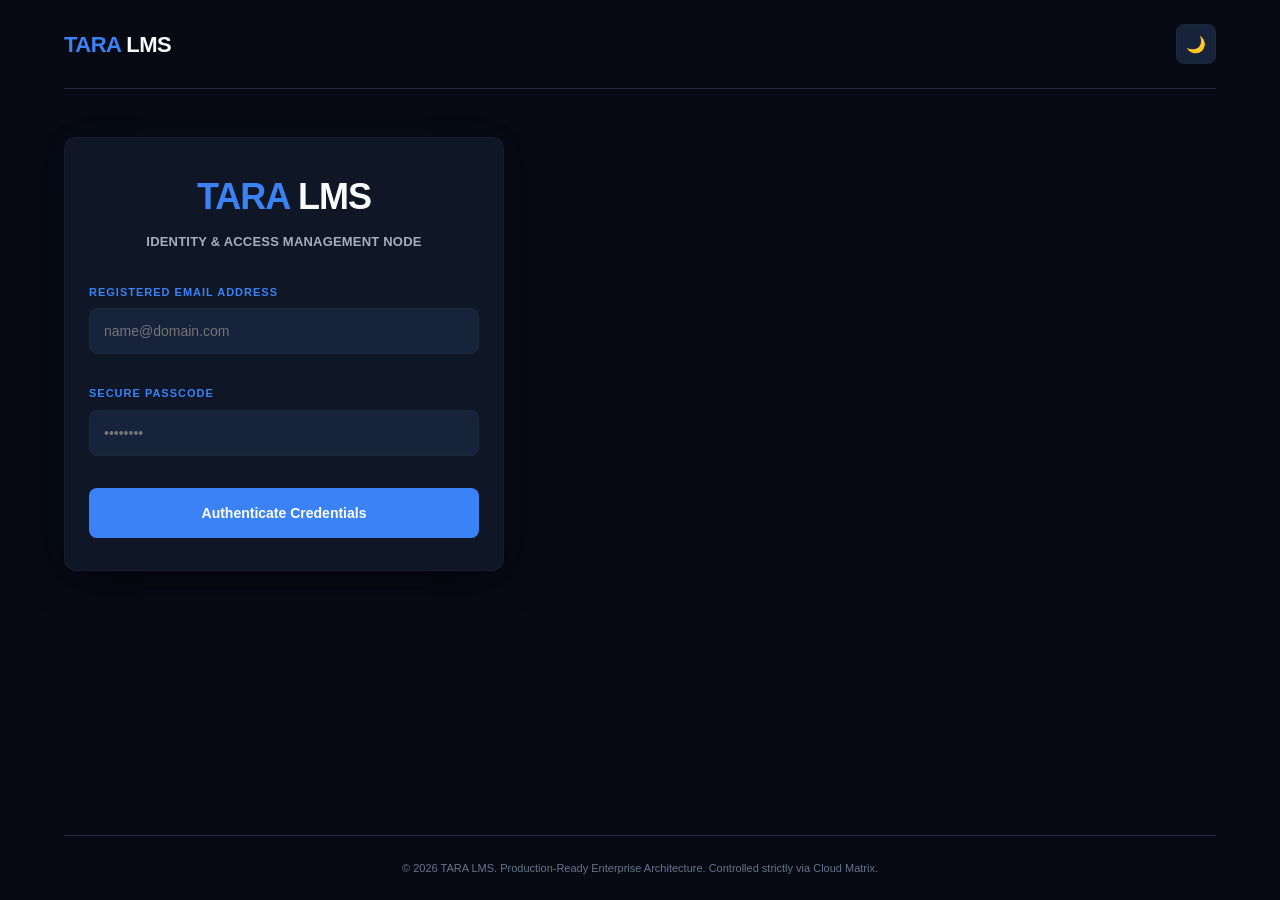
==== commit acc84506: "Update quiz.html" ====
--- a/quiz.html
+++ b/quiz.html
@@ -8,11 +8,18 @@
 </head>
 <body>
     <div class="app-container">
+        
+        <!-- Global Sync Header Matrix -->
         <header class="main-header">
             <div class="logo-area">
                 <span class="logo-accent">TARA</span> LMS
             </div>
-            <div class="status-badge" id="verification-status">Status: Pending Verification</div>
+            <div style="display: flex; align-items: center; gap: 16px;">
+                <button id="theme-toggle-btn" class="theme-toggle-btn" aria-label="Toggle Interface Theme">
+                    <span id="theme-toggle-icon">🌙</span>
+                </button>
+                <div class="status-badge" id="verification-status">Status: Pending Verification</div>
+            </div>
         </header>
 
         <main class="workspace">
@@ -70,13 +77,11 @@
                         <p class="input-hint">Minimum 80 characters required.</p>
                     </section>
 
-                    <!-- UPDATED: Notes Upload Section for Multiple Cloud Sync -->
                     <section class="form-section">
                         <label class="section-label">Notes Upload <span class="required-asterisk">*</span></label>
                         <p class="question-text">Sync Assessment Sheets to Secure Cloud</p>
                         
                         <div class="dropzone-area" id="dropzone">
-                            <!-- Removed capture="environment" to prevent crash, added multiple -->
                             <input type="file" id="file-input" name="notes_files" accept=".jpg,.jpeg,.png,.pdf" multiple style="display:none;">
                             <div class="dropzone-prompt">
                                 <span class="dropzone-icon">📁</span>
@@ -85,15 +90,12 @@
                             </div>
                         </div>
 
-                        <!-- Full Upload Progress/Status UI Grid -->
                         <div id="file-upload-matrix" class="upload-matrix" style="display: none;">
                             <div class="matrix-header">
                                 <span id="matrix-status-icon">⏳</span>
                                 <span id="matrix-status-text">Synchronizing sheets...</span>
                             </div>
-                            <div class="file-grid" id="file-preview-grid">
-                                <!-- Dynamic File Slots Injected by quiz.js -->
-                            </div>
+                            <div class="file-grid" id="file-preview-grid"></div>
                             <button type="button" class="remove-all-btn" id="remove-all-files-btn">Clear All Sheets</button>
                         </div>
                     </section>
@@ -138,9 +140,9 @@
                 <p class="success-message">Today's Learning Completed Successfully.</p>
                 <div class="success-badge-row">
                     <span class="success-pill">Attendance Recorded</span>
-                    <span class="success-pill">Sheets Secured in Drive</span>
+                    <span class="success-pill">Sheets Dispatched to Discord</span>
                 </div>
-                <p class="success-submessage">Your attendance has been recorded and assessment sheets have been secured in your Google Drive folder. You may now close this portal.</p>
+                <p class="success-submessage">Your attendance parameters have been logged and sheets securely mirrored to the server matrix node. You may now close this portal context.</p>
                 <button type="button" class="dashboard-return-btn" onclick="window.location.href='index.html'">
                     Return to Dashboard
                 </button>
--- a/quiz.css
+++ b/quiz.css
@@ -1,5 +1,5 @@
 /* ==========================================================================
-   TARA LMS - Learning Verification Module Dark Theme Engine Stylesheet
+   TARA LMS - Learning Verification Module Dark Theme Engine Stylesheet (Enterprise Edition)
    ========================================================================== */
 
 :root {
@@ -321,55 +321,73 @@
     margin-top: 4px;
 }
 
-.preview-container {
-    margin-top: 16px;
-}
-
-.preview-card {
+/* --- NEW: Upload Matrix UI Components (Enterprise Grade) --- */
+.upload-matrix {
+    margin-top: 20px;
+    border: 1px solid var(--border-color);
+    border-radius: var(--border-radius-md);
     background-color: var(--bg-main);
-    border: 1px solid var(--border-color);
-    border-radius: var(--border-radius-md);
+    overflow: hidden;
+}
+
+.matrix-header {
+    background-color: rgba(30, 41, 66, 0.7);
     padding: 12px 16px;
-    display: flex;
-    align-items: center;
-    gap: 16px;
-}
-
-.file-type-icon {
-    font-size: 24px;
-}
-
-.file-details {
-    flex: 1;
-    min-width: 0;
-}
-
-.file-name {
-    font-size: 14px;
+    border-bottom: 1px solid var(--border-color);
+    font-size: 13px;
     font-weight: 600;
-    color: var(--text-primary);
-    overflow: hidden;
-    text-overflow: ellipsis;
-    white-space: nowrap;
-}
-
-.file-size {
-    font-size: 12px;
-    color: var(--text-muted);
-}
-
-.remove-file-btn {
-    background: transparent;
+    display: flex;
+    gap: 8px;
+    align-items: center;
+}
+
+#matrix-status-icon { font-size: 16px; }
+
+.file-grid {
+    display: grid;
+    grid-template-columns: repeat(auto-fill, minmax(220px, 1fr));
+    gap: 12px;
+    padding: 16px;
+    max-height: 300px;
+    overflow-y: auto;
+}
+
+.matrix-card {
+    background-color: var(--bg-card);
+    border: 1px solid var(--border-color);
+    border-radius: var(--border-radius-md);
+    padding: 12px;
+    display: flex;
+    align-items: center;
+    gap: 12px;
+    animation: slide-in 0.3s ease;
+}
+
+@keyframes slide-in {
+    from { transform: translateY(10px); opacity: 0; }
+    to { transform: translateY(0); opacity: 1; }
+}
+
+.matrix-card .file-icon { font-size: 20px; }
+.matrix-card .file-info { flex: 1; min-width: 0; }
+.matrix-card .name { font-size: 13px; font-weight: 600; color: var(--text-primary); text-overflow: ellipsis; white-space: nowrap; overflow: hidden; }
+.matrix-card .meta { font-size: 11px; color: var(--text-muted); font-family: monospace; }
+
+.remove-all-btn {
+    width: 100%;
+    background-color: transparent;
     border: none;
-    color: var(--text-muted);
-    font-size: 16px;
-    cursor: pointer;
-    padding: 4px;
-    transition: color 0.2s ease;
-}
-
-.remove-file-btn:hover {
+    border-top: 1px solid var(--border-color);
     color: var(--accent-danger);
+    padding: 10px;
+    font-size: 12px;
+    font-weight: 700;
+    cursor: pointer;
+    transition: background-color 0.2s ease;
+}
+
+.remove-all-btn:hover {
+    background-color: rgba(239, 68, 68, 0.05);
 }
 
 .rating-badge {
@@ -573,4 +591,8 @@
     .success-title {
         font-size: 26px;
     }
-}
+    /* Mobile optimization for matrix */
+    .file-grid {
+        grid-template-columns: 1fr;
+    }
+}
